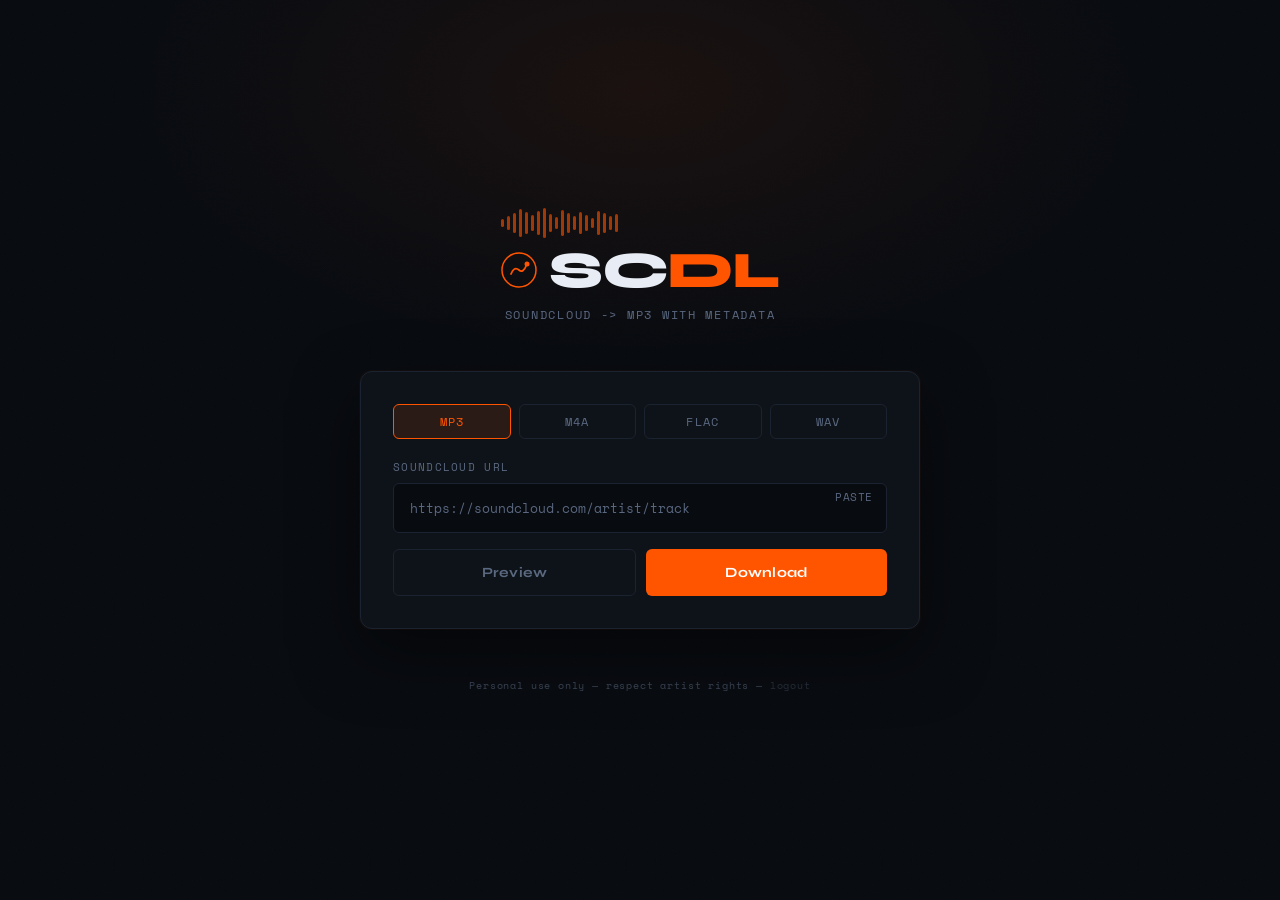
==== templates/index.html @ ccfe465f "Initial v1 project soundcloud" ====
<!DOCTYPE html>
<html lang="en">
<head>
  <meta charset="UTF-8" />
  <meta name="viewport" content="width=device-width, initial-scale=1.0" />
  <title>SC Downloader</title>
  <link rel="preconnect" href="https://fonts.googleapis.com" />
  <link href="https://fonts.googleapis.com/css2?family=Space+Mono:wght@400;700&family=Syne:wght@400;700;800&display=swap" rel="stylesheet" />
  <link rel="stylesheet" href="/static/style.css" />
</head>
<body>
<div class="wrapper">

  <header>
    <div class="waveform" id="waveform"></div>
    <div class="logo-line">
      <div class="logo-icon">
        <svg viewBox="0 0 36 36" fill="none" xmlns="http://www.w3.org/2000/svg">
          <circle cx="18" cy="18" r="17" stroke="#FF5500" stroke-width="1.5"/>
          <path d="M10 22 Q13 14 18 18 Q22 22 26 12" stroke="#FF5500" stroke-width="1.8" stroke-linecap="round" fill="none"/>
          <circle cx="26" cy="12" r="2.5" fill="#FF5500"/>
        </svg>
      </div>
      <h1>SC<span>DL</span></h1>
    </div>
    <p class="tagline">SoundCloud -> MP3 with metadata</p>
  </header>

  <div class="card">

    <!-- FORMAT -->
    <div class="format-row" id="fmtRow">
      <button class="fmt-btn active" data-fmt="mp3">MP3</button>
      <button class="fmt-btn" data-fmt="m4a">M4A</button>
      <button class="fmt-btn" data-fmt="flac">FLAC</button>
      <button class="fmt-btn" data-fmt="wav">WAV</button>
    </div>

    <!-- URL INPUT -->
    <div class="input-group">
      <label class="input-label" for="urlInput">SoundCloud URL</label>
      <input
        class="url-input"
        id="urlInput"
        type="url"
        placeholder="https://soundcloud.com/artist/track"
        autocomplete="off"
        spellcheck="false"
      />
      <button class="paste-btn" id="pasteBtn" title="Paste from clipboard">PASTE</button>
    </div>

    <!-- PLAYLIST BAR -->
    <div class="playlist-bar" id="playlistBar">
      <svg width="14" height="14" viewBox="0 0 24 24" fill="none">
        <path d="M3 6h18M3 12h18M3 18h12" stroke="#FF5500" stroke-width="2" stroke-linecap="round"/>
      </svg>
      <span id="playlistLabel">Loading playlist...</span>
    </div>

    <!-- PREVIEW -->
    <div class="preview" id="preview">
      <div class="preview-thumb-placeholder" id="thumbPlaceholder">
        <svg width="24" height="24" viewBox="0 0 24 24" fill="none">
          <circle cx="12" cy="12" r="10" stroke="#2E3D52" stroke-width="1.5"/>
          <path d="M9 8l8 4-8 4V8z" fill="#5A6880"/>
        </svg>
      </div>
      <img class="preview-thumb" id="thumbImg" style="display:none" alt="cover" />
      <div class="preview-info">
        <div class="preview-title" id="previewTitle">-</div>
        <div class="preview-artist" id="previewArtist">-</div>
        <div class="preview-duration" id="previewDuration"></div>
      </div>
    </div>

    <!-- BUTTONS -->
    <div class="btn-row">
      <button class="btn btn-secondary" id="infoBtn">Preview</button>
      <button class="btn btn-primary" id="dlBtn">Download</button>
    </div>
    <button class="btn btn-playlist" id="dlAllBtn" style="display:none">Download All (ZIP)</button>

    <!-- PROGRESS -->
    <div class="progress-wrap" id="progressWrap">
      <div class="progress-bar-track"><div class="progress-bar-fill" id="progressFill"></div></div>
      <div class="progress-label" id="progressLabel">Fetching track...</div>
    </div>

    <!-- STATUS -->
    <div class="status" id="status"></div>

  </div>

  <footer>Personal use only &mdash; respect artist rights &mdash; <a href="/logout" style="color:inherit;opacity:0.6;text-decoration:none">logout</a></footer>

</div>

<script src="/static/main.js"></script>
</body>
</html>
---- static/style.css ----
*, *::before, *::after { box-sizing: border-box; margin: 0; padding: 0; }

:root {
  --bg:       #080B10;
  --surface:  #0E1319;
  --border:   #1C2330;
  --border-hi:#2E3D52;
  --accent:   #FF5500;
  --accent2:  #FF8C42;
  --text:     #E8EDF5;
  --muted:    #5A6880;
  --success:  #2ECC71;
  --error:    #E74C3C;
  --radius:   6px;
  --mono:     'Space Mono', monospace;
  --display:  'Syne', sans-serif;
}

html, body {
  height: 100%;
  background: var(--bg);
  color: var(--text);
  font-family: var(--display);
  overflow-x: hidden;
}

/* -- GRAIN OVERLAY -- */
body::before {
  content: '';
  position: fixed; inset: 0; z-index: 0; pointer-events: none;
  background-image: url("data:image/svg+xml,%3Csvg viewBox='0 0 256 256' xmlns='http://www.w3.org/2000/svg'%3E%3Cfilter id='noise'%3E%3CfeTurbulence type='fractalNoise' baseFrequency='0.9' numOctaves='4' stitchTiles='stitch'/%3E%3C/filter%3E%3Crect width='100%25' height='100%25' filter='url(%23noise)' opacity='0.04'/%3E%3C/svg%3E");
  background-size: 256px 256px;
  opacity: 0.5;
}

/* -- GLOW SPOT -- */
body::after {
  content: '';
  position: fixed;
  top: -20vh; left: 50%; transform: translateX(-50%);
  width: 80vw; height: 60vh;
  background: radial-gradient(ellipse at center, rgba(255,85,0,0.07) 0%, transparent 70%);
  pointer-events: none; z-index: 0;
}

.wrapper {
  position: relative; z-index: 1;
  min-height: 100vh;
  display: flex; flex-direction: column;
  align-items: center; justify-content: center;
  padding: 48px 24px;
  gap: 48px;
}

/* -- HEADER -- */
header {
  text-align: center;
}
.logo-line {
  display: flex; align-items: center; gap: 12px;
  justify-content: center;
  margin-bottom: 10px;
}
.logo-icon {
  width: 36px; height: 36px;
  display: flex; align-items: center; justify-content: center;
}
.logo-icon svg { width: 100%; height: 100%; }

h1 {
  font-size: clamp(2rem, 5vw, 3.2rem);
  font-weight: 800;
  letter-spacing: -0.03em;
  line-height: 1;
}
h1 span { color: var(--accent); }

.tagline {
  font-family: var(--mono);
  font-size: 0.72rem;
  color: var(--muted);
  letter-spacing: 0.15em;
  text-transform: uppercase;
  margin-top: 8px;
}

/* -- WAVEFORM DECORATION -- */
.waveform {
  display: flex; align-items: center; gap: 3px;
  height: 32px; margin: 0 auto 6px;
}
.waveform .bar {
  width: 3px; background: var(--accent);
  border-radius: 2px; opacity: 0.6;
  animation: wave 1.2s ease-in-out infinite;
}
@keyframes wave {
  0%, 100% { transform: scaleY(0.3); }
  50%       { transform: scaleY(1); }
}

/* -- CARD -- */
.card {
  width: 100%; max-width: 560px;
  background: var(--surface);
  border: 1px solid var(--border);
  border-radius: 12px;
  padding: 32px;
  box-shadow: 0 0 0 1px rgba(255,85,0,0.04), 0 24px 64px rgba(0,0,0,0.5);
}

/* -- FORMAT SELECTOR -- */
.format-row {
  display: flex; gap: 8px; margin-bottom: 20px;
}
.fmt-btn {
  flex: 1;
  padding: 8px 4px;
  background: transparent;
  border: 1px solid var(--border);
  border-radius: var(--radius);
  color: var(--muted);
  font-family: var(--mono);
  font-size: 0.72rem;
  letter-spacing: 0.1em;
  cursor: pointer;
  transition: all 0.15s;
}
.fmt-btn:hover { border-color: var(--border-hi); color: var(--text); }
.fmt-btn.active {
  background: rgba(255,85,0,0.12);
  border-color: var(--accent);
  color: var(--accent);
}

/* -- URL INPUT -- */
.input-group {
  position: relative; margin-bottom: 16px;
}
.input-label {
  display: block;
  font-family: var(--mono);
  font-size: 0.68rem;
  color: var(--muted);
  letter-spacing: 0.12em;
  text-transform: uppercase;
  margin-bottom: 8px;
}
.url-input {
  width: 100%;
  background: var(--bg);
  border: 1px solid var(--border);
  border-radius: var(--radius);
  padding: 14px 48px 14px 16px;
  color: var(--text);
  font-family: var(--mono);
  font-size: 0.82rem;
  outline: none;
  transition: border-color 0.15s, box-shadow 0.15s;
}
.url-input::placeholder { color: var(--muted); }
.url-input:focus {
  border-color: var(--accent);
  box-shadow: 0 0 0 3px rgba(255,85,0,0.1);
}
.paste-btn {
  position: absolute; right: 10px; top: 50%;
  transform: translateY(-50%);
  background: none; border: none;
  color: var(--muted); cursor: pointer;
  font-size: 0.7rem; font-family: var(--mono);
  letter-spacing: 0.05em;
  transition: color 0.15s;
  padding: 4px;
}
.paste-btn:hover { color: var(--accent); }

/* -- PREVIEW CARD -- */
.preview {
  display: none;
  background: var(--bg);
  border: 1px solid var(--border);
  border-radius: var(--radius);
  padding: 14px;
  margin-bottom: 16px;
  gap: 14px;
  align-items: flex-start;
}
.preview.visible { display: flex; }
.preview-thumb {
  width: 64px; height: 64px;
  border-radius: 4px;
  object-fit: cover;
  flex-shrink: 0;
  background: var(--border);
}
.preview-thumb-placeholder {
  width: 64px; height: 64px;
  border-radius: 4px;
  background: var(--border);
  flex-shrink: 0;
  display: flex; align-items: center; justify-content: center;
}
.preview-info { flex: 1; min-width: 0; }
.preview-title {
  font-weight: 700;
  font-size: 0.9rem;
  white-space: nowrap;
  overflow: hidden;
  text-overflow: ellipsis;
  margin-bottom: 4px;
}
.preview-artist {
  font-family: var(--mono);
  font-size: 0.7rem;
  color: var(--muted);
  margin-bottom: 6px;
}
.preview-duration {
  font-family: var(--mono);
  font-size: 0.68rem;
  color: var(--accent);
}

/* -- PLAYLIST BAR -- */
.playlist-bar {
  display: none;
  align-items: center;
  gap: 8px;
  background: rgba(255,85,0,0.06);
  border: 1px solid rgba(255,85,0,0.2);
  border-radius: var(--radius);
  padding: 10px 14px;
  margin-bottom: 16px;
  font-family: var(--mono);
  font-size: 0.72rem;
  color: var(--accent);
  letter-spacing: 0.05em;
}
.playlist-bar.visible { display: flex; }

/* -- ACTION BUTTONS -- */
.btn-row { display: flex; gap: 10px; }

.btn {
  flex: 1; padding: 14px;
  border: none; border-radius: var(--radius);
  font-family: var(--display); font-weight: 700;
  font-size: 0.88rem; letter-spacing: 0.02em;
  cursor: pointer;
  transition: all 0.15s;
  position: relative; overflow: hidden;
}
.btn-secondary {
  background: transparent;
  border: 1px solid var(--border);
  color: var(--muted);
}
.btn-secondary:hover { border-color: var(--border-hi); color: var(--text); }

.btn-primary {
  background: var(--accent);
  color: #fff;
}
.btn-primary:hover { background: var(--accent2); }
.btn-primary:active { transform: scale(0.98); }
.btn-primary:disabled {
  opacity: 0.4; cursor: not-allowed;
  transform: none;
}

/* -- DOWNLOAD ALL BUTTON -- */
.btn-playlist {
  width: 100%;
  margin-top: 8px;
  padding: 12px;
  background: transparent;
  border: 1px solid var(--accent);
  border-radius: var(--radius);
  color: var(--accent);
  font-family: var(--display);
  font-weight: 700;
  font-size: 0.88rem;
  letter-spacing: 0.02em;
  cursor: pointer;
  transition: all 0.15s;
}
.btn-playlist:hover { background: rgba(255,85,0,0.1); }
.btn-playlist:disabled { opacity: 0.4; cursor: not-allowed; }

/* -- PROGRESS -- */
.progress-wrap {
  display: none;
  margin-top: 16px;
}
.progress-wrap.visible { display: block; }
.progress-bar-track {
  height: 3px;
  background: var(--border);
  border-radius: 2px;
  overflow: hidden;
  margin-bottom: 8px;
}
.progress-bar-fill {
  height: 100%;
  background: linear-gradient(90deg, var(--accent), var(--accent2));
  border-radius: 2px;
  width: 0%;
  transition: width 0.3s;
  animation: indeterminate 1.5s ease-in-out infinite;
}
@keyframes indeterminate {
  0%   { transform: translateX(-100%) scaleX(0.5); }
  100% { transform: translateX(200%) scaleX(0.5); }
}
.progress-label {
  font-family: var(--mono);
  font-size: 0.68rem;
  color: var(--muted);
  letter-spacing: 0.08em;
}

/* -- STATUS MESSAGE -- */
.status {
  display: none;
  margin-top: 14px;
  padding: 12px 14px;
  border-radius: var(--radius);
  font-family: var(--mono);
  font-size: 0.75rem;
  line-height: 1.5;
}
.status.visible { display: block; }
.status.error { background: rgba(231,76,60,0.1); border: 1px solid rgba(231,76,60,0.3); color: var(--error); }
.status.success { background: rgba(46,204,113,0.08); border: 1px solid rgba(46,204,113,0.2); color: var(--success); }

/* -- FOOTER -- */
footer {
  font-family: var(--mono);
  font-size: 0.65rem;
  color: var(--muted);
  text-align: center;
  letter-spacing: 0.08em;
  opacity: 0.6;
}

/* -- FADE-IN -- */
.card, header { animation: fadeUp 0.5s ease both; }
header { animation-delay: 0s; }
.card  { animation-delay: 0.1s; }
@keyframes fadeUp {
  from { opacity: 0; transform: translateY(16px); }
  to   { opacity: 1; transform: translateY(0); }
}
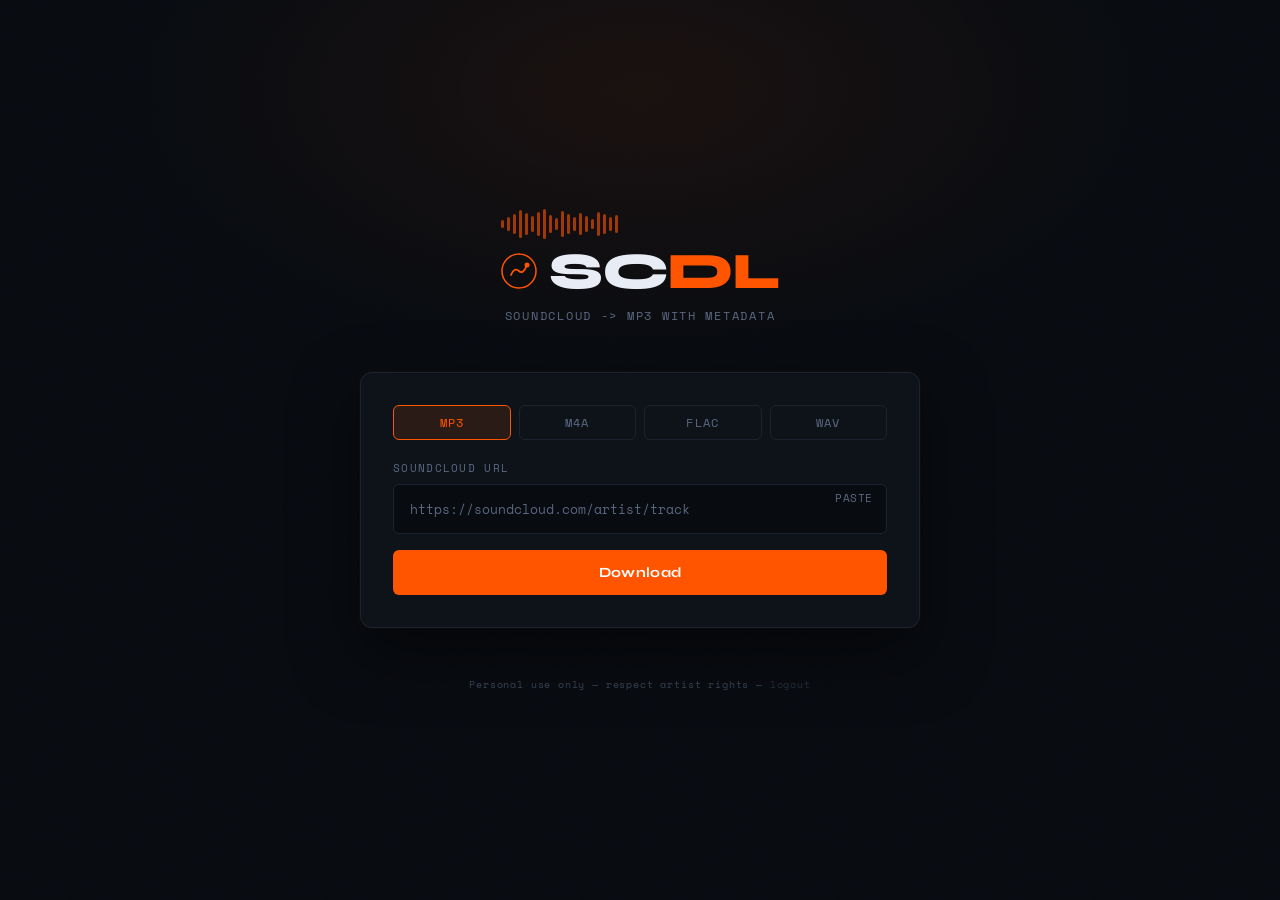
==== commit 8e8498cb: "add a queue" ====
--- a/templates/index.html
+++ b/templates/index.html
@@ -58,25 +58,8 @@
       <span id="playlistLabel">Loading playlist...</span>
     </div>
 
-    <!-- PREVIEW -->
-    <div class="preview" id="preview">
-      <div class="preview-thumb-placeholder" id="thumbPlaceholder">
-        <svg width="24" height="24" viewBox="0 0 24 24" fill="none">
-          <circle cx="12" cy="12" r="10" stroke="#2E3D52" stroke-width="1.5"/>
-          <path d="M9 8l8 4-8 4V8z" fill="#5A6880"/>
-        </svg>
-      </div>
-      <img class="preview-thumb" id="thumbImg" style="display:none" alt="cover" />
-      <div class="preview-info">
-        <div class="preview-title" id="previewTitle">-</div>
-        <div class="preview-artist" id="previewArtist">-</div>
-        <div class="preview-duration" id="previewDuration"></div>
-      </div>
-    </div>
-
     <!-- BUTTONS -->
     <div class="btn-row">
-      <button class="btn btn-secondary" id="infoBtn">Preview</button>
       <button class="btn btn-primary" id="dlBtn">Download</button>
     </div>
     <button class="btn btn-playlist" id="dlAllBtn" style="display:none">Download All (ZIP)</button>
@@ -90,6 +73,9 @@
     <!-- STATUS -->
     <div class="status" id="status"></div>
 
+    <!-- DOWNLOAD QUEUE -->
+    <div class="dl-queue" id="dlQueue"></div>
+
   </div>
 
   <footer>Personal use only &mdash; respect artist rights &mdash; <a href="/logout" style="color:inherit;opacity:0.6;text-decoration:none">logout</a></footer>
--- a/static/style.css
+++ b/static/style.css
@@ -240,7 +240,7 @@
 .playlist-bar.visible { display: flex; }
 
 /* -- ACTION BUTTONS -- */
-.btn-row { display: flex; gap: 10px; }
+.btn-row { display: flex; gap: 10px; width: 100%; }
 
 .btn {
   flex: 1; padding: 14px;
@@ -334,6 +334,118 @@
 .status.error { background: rgba(231,76,60,0.1); border: 1px solid rgba(231,76,60,0.3); color: var(--error); }
 .status.success { background: rgba(46,204,113,0.08); border: 1px solid rgba(46,204,113,0.2); color: var(--success); }
 
+/* -- DOWNLOAD QUEUE -- */
+.dl-queue {
+  display: none;
+  flex-direction: column;
+  gap: 6px;
+  margin-top: 16px;
+}
+.dl-queue.has-items { display: flex; }
+
+.dl-item {
+  display: flex;
+  align-items: center;
+  gap: 10px;
+  padding: 10px 12px;
+  background: var(--bg);
+  border: 1px solid var(--border);
+  border-radius: var(--radius);
+  transition: border-color 0.2s;
+}
+.dl-item.fetching    { border-color: rgba(255,85,0,0.15); }
+.dl-item.downloading { border-color: rgba(255,85,0,0.3); }
+.dl-item.done        { border-color: rgba(46,204,113,0.25); }
+.dl-item.error       { border-color: rgba(231,76,60,0.25); }
+
+/* thumbnail */
+.dl-thumb {
+  width: 44px; height: 44px;
+  border-radius: 4px;
+  background: var(--border);
+  flex-shrink: 0;
+  display: flex; align-items: center; justify-content: center;
+  overflow: hidden;
+}
+.dl-thumb img { width: 100%; height: 100%; object-fit: cover; display: block; }
+
+/* track info */
+.dl-info { flex: 1; min-width: 0; }
+.dl-title {
+  font-family: var(--display);
+  font-weight: 700;
+  font-size: 0.82rem;
+  white-space: nowrap;
+  overflow: hidden;
+  text-overflow: ellipsis;
+  color: var(--text);
+  margin-bottom: 3px;
+}
+.dl-meta {
+  font-family: var(--mono);
+  font-size: 0.62rem;
+  color: var(--muted);
+  white-space: nowrap;
+  overflow: hidden;
+  text-overflow: ellipsis;
+}
+
+/* status column */
+.dl-status-col {
+  flex-shrink: 0;
+  display: flex;
+  flex-direction: column;
+  align-items: center;
+  gap: 4px;
+}
+
+.dl-spinner {
+  width: 14px; height: 14px;
+  border: 2px solid rgba(255,85,0,0.2);
+  border-top-color: var(--accent);
+  border-radius: 50%;
+  animation: spin 0.8s linear infinite;
+}
+@keyframes spin { to { transform: rotate(360deg); } }
+
+.dl-item-icon {
+  width: 14px; height: 14px;
+  display: flex; align-items: center; justify-content: center;
+}
+.dl-item.done  .dl-item-icon { color: var(--success); }
+.dl-item.error .dl-item-icon { color: var(--error); }
+
+.dl-badge {
+  font-family: var(--mono);
+  font-size: 0.6rem;
+  letter-spacing: 0.08em;
+  text-transform: uppercase;
+  padding: 2px 6px;
+  border-radius: 3px;
+  white-space: nowrap;
+}
+.dl-item.fetching    .dl-badge { color: var(--muted);   background: rgba(90,104,128,0.15); }
+.dl-item.downloading .dl-badge { color: var(--accent);  background: rgba(255,85,0,0.1); }
+.dl-item.done        .dl-badge { color: var(--success); background: rgba(46,204,113,0.1); }
+.dl-item.error       .dl-badge { color: var(--error);   background: rgba(231,76,60,0.1); }
+
+/* dismiss button */
+.dl-item-close {
+  flex-shrink: 0;
+  background: none; border: none;
+  color: var(--muted);
+  cursor: pointer;
+  font-size: 1rem;
+  line-height: 1;
+  padding: 0 2px;
+  opacity: 0;
+  pointer-events: none;
+  transition: opacity 0.15s, color 0.15s;
+}
+.dl-item.done .dl-item-close,
+.dl-item.error .dl-item-close { opacity: 0.5; pointer-events: auto; }
+.dl-item-close:hover { opacity: 1; color: var(--text); }
+
 /* -- FOOTER -- */
 footer {
   font-family: var(--mono);
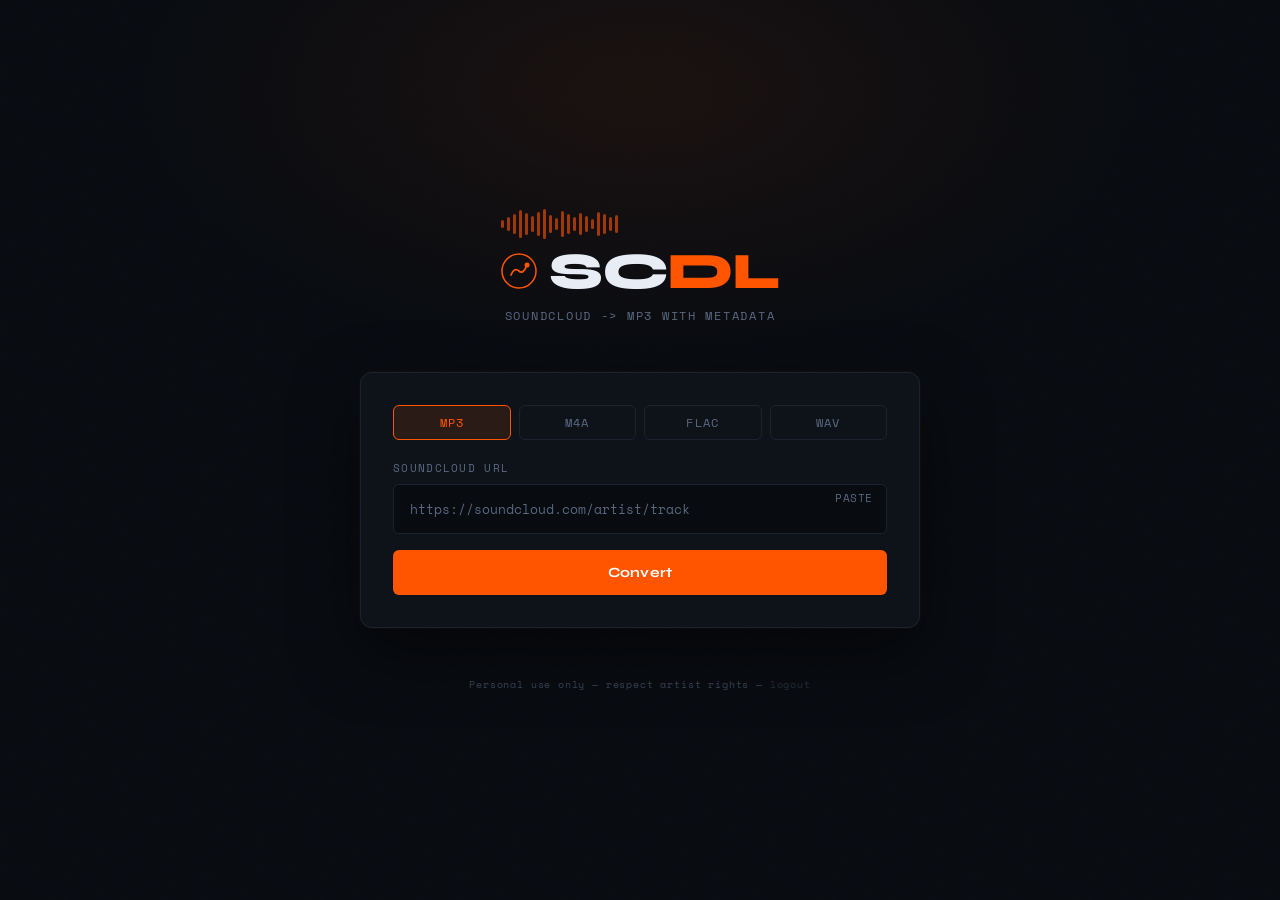
==== commit ce83400a: "replace format and download button" ====
--- a/templates/index.html
+++ b/templates/index.html
@@ -60,15 +60,9 @@
 
     <!-- BUTTONS -->
     <div class="btn-row">
-      <button class="btn btn-primary" id="dlBtn">Download</button>
+      <button class="btn btn-primary" id="dlBtn">Convert</button>
     </div>
-    <button class="btn btn-playlist" id="dlAllBtn" style="display:none">Download All (ZIP)</button>
-
-    <!-- PROGRESS -->
-    <div class="progress-wrap" id="progressWrap">
-      <div class="progress-bar-track"><div class="progress-bar-fill" id="progressFill"></div></div>
-      <div class="progress-label" id="progressLabel">Fetching track...</div>
-    </div>
+    <button class="btn btn-playlist" id="dlAllBtn" style="display:none">Convert All (ZIP)</button>
 
     <!-- STATUS -->
     <div class="status" id="status"></div>
--- a/static/style.css
+++ b/static/style.css
@@ -353,8 +353,10 @@
   border-radius: var(--radius);
   transition: border-color 0.2s;
 }
+.dl-item.queued      { border-color: rgba(90,104,128,0.2); opacity: 0.75; }
 .dl-item.fetching    { border-color: rgba(255,85,0,0.15); }
 .dl-item.downloading { border-color: rgba(255,85,0,0.3); }
+.dl-item.ready       { border-color: rgba(46,204,113,0.35); }
 .dl-item.done        { border-color: rgba(46,204,113,0.25); }
 .dl-item.error       { border-color: rgba(231,76,60,0.25); }
 
@@ -381,6 +383,12 @@
   color: var(--text);
   margin-bottom: 3px;
 }
+.dl-meta-row {
+  display: flex;
+  align-items: center;
+  gap: 6px;
+  min-width: 0;
+}
 .dl-meta {
   font-family: var(--mono);
   font-size: 0.62rem;
@@ -388,6 +396,19 @@
   white-space: nowrap;
   overflow: hidden;
   text-overflow: ellipsis;
+  min-width: 0;
+}
+.dl-fmt {
+  font-family: var(--mono);
+  font-size: 0.58rem;
+  letter-spacing: 0.06em;
+  padding: 1px 5px;
+  border-radius: 3px;
+  color: var(--accent);
+  background: rgba(255,85,0,0.1);
+  border: 1px solid rgba(255,85,0,0.18);
+  text-transform: uppercase;
+  flex-shrink: 0;
 }
 
 /* status column */
@@ -424,10 +445,29 @@
   border-radius: 3px;
   white-space: nowrap;
 }
+.dl-item.queued      .dl-badge { color: var(--muted);   background: rgba(90,104,128,0.12); }
 .dl-item.fetching    .dl-badge { color: var(--muted);   background: rgba(90,104,128,0.15); }
 .dl-item.downloading .dl-badge { color: var(--accent);  background: rgba(255,85,0,0.1); }
 .dl-item.done        .dl-badge { color: var(--success); background: rgba(46,204,113,0.1); }
 .dl-item.error       .dl-badge { color: var(--error);   background: rgba(231,76,60,0.1); }
+
+.dl-download-btn {
+  display: inline-block;
+  font-family: var(--mono);
+  font-size: 0.6rem;
+  letter-spacing: 0.08em;
+  text-transform: uppercase;
+  padding: 4px 8px;
+  border-radius: 3px;
+  background: rgba(46,204,113,0.12);
+  border: 1px solid rgba(46,204,113,0.3);
+  color: var(--success);
+  text-decoration: none;
+  cursor: pointer;
+  white-space: nowrap;
+  transition: background 0.15s;
+}
+.dl-download-btn:hover { background: rgba(46,204,113,0.22); }
 
 /* dismiss button */
 .dl-item-close {
@@ -442,6 +482,8 @@
   pointer-events: none;
   transition: opacity 0.15s, color 0.15s;
 }
+.dl-item.queued .dl-item-close,
+.dl-item.ready .dl-item-close,
 .dl-item.done .dl-item-close,
 .dl-item.error .dl-item-close { opacity: 0.5; pointer-events: auto; }
 .dl-item-close:hover { opacity: 1; color: var(--text); }
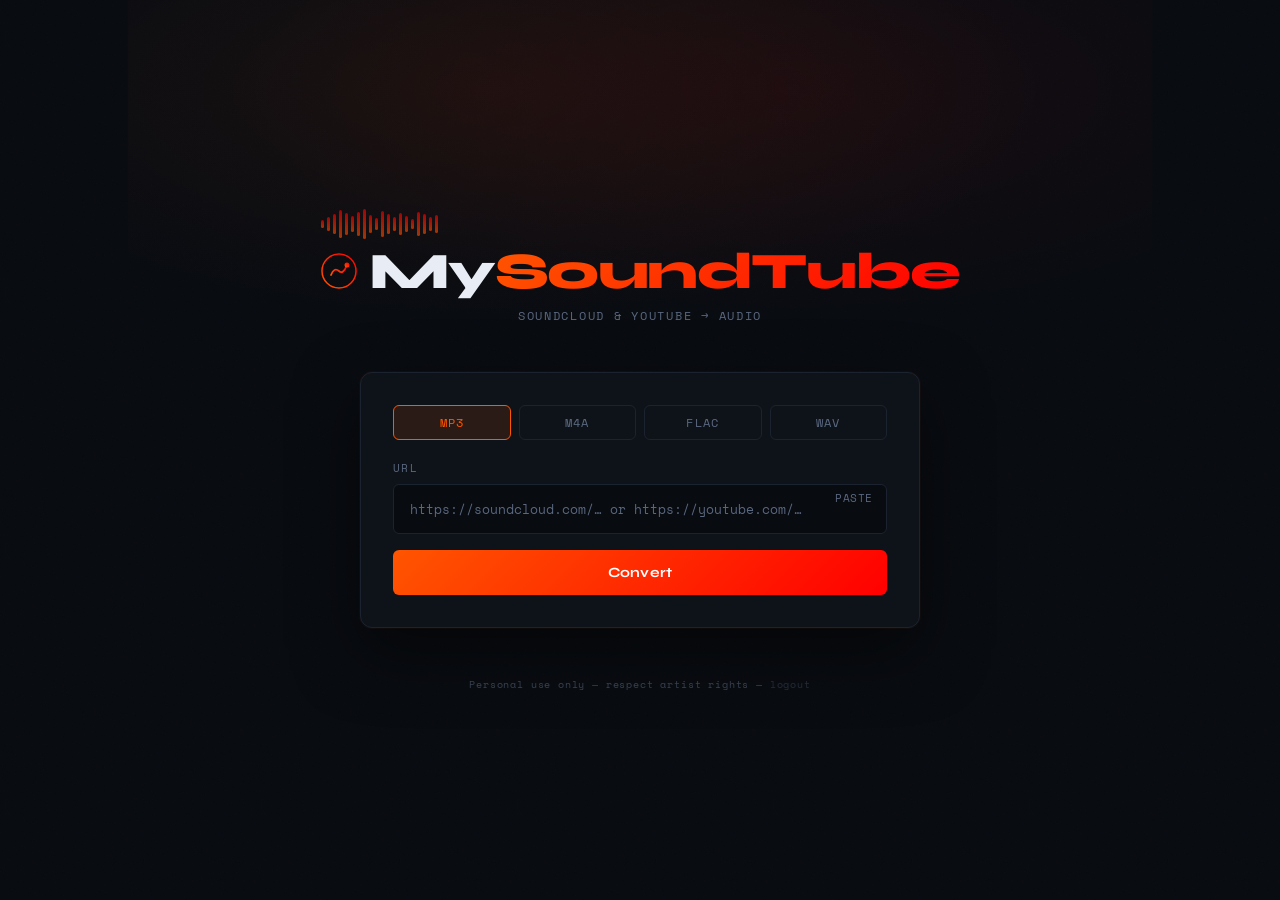
==== commit 1c5c1fb7: "security + cleaning files + rebranding" ====
--- a/templates/index.html
+++ b/templates/index.html
@@ -3,10 +3,11 @@
 <head>
   <meta charset="UTF-8" />
   <meta name="viewport" content="width=device-width, initial-scale=1.0" />
-  <title>SC Downloader</title>
+  <title>MySoundTube</title>
   <link rel="preconnect" href="https://fonts.googleapis.com" />
   <link href="https://fonts.googleapis.com/css2?family=Space+Mono:wght@400;700&family=Syne:wght@400;700;800&display=swap" rel="stylesheet" />
   <link rel="stylesheet" href="/static/style.css" />
+  <link rel="icon" type="image/svg+xml" href="data:image/svg+xml,%3Csvg viewBox='0 0 36 36' fill='none' xmlns='http://www.w3.org/2000/svg'%3E%3Ccircle cx='18' cy='18' r='17' stroke='%23FF5500' stroke-width='1.5'/%3E%3Cpath d='M10 22 Q13 14 18 18 Q22 22 26 12' stroke='%23FF5500' stroke-width='1.8' stroke-linecap='round' fill='none'/%3E%3Ccircle cx='26' cy='12' r='2.5' fill='%23FF5500'/%3E%3C/svg%3E" />
 </head>
 <body>
 <div class="wrapper">
@@ -16,14 +17,20 @@
     <div class="logo-line">
       <div class="logo-icon">
         <svg viewBox="0 0 36 36" fill="none" xmlns="http://www.w3.org/2000/svg">
-          <circle cx="18" cy="18" r="17" stroke="#FF5500" stroke-width="1.5"/>
-          <path d="M10 22 Q13 14 18 18 Q22 22 26 12" stroke="#FF5500" stroke-width="1.8" stroke-linecap="round" fill="none"/>
-          <circle cx="26" cy="12" r="2.5" fill="#FF5500"/>
+          <defs>
+            <linearGradient id="logoGrad" x1="0%" y1="100%" x2="100%" y2="0%">
+              <stop offset="0%" stop-color="#FF5500"/>
+              <stop offset="100%" stop-color="#FF0000"/>
+            </linearGradient>
+          </defs>
+          <circle cx="18" cy="18" r="17" stroke="url(#logoGrad)" stroke-width="1.5"/>
+          <path d="M10 22 Q13 14 18 18 Q22 22 26 12" stroke="url(#logoGrad)" stroke-width="1.8" stroke-linecap="round" fill="none"/>
+          <circle cx="26" cy="12" r="2.5" fill="url(#logoGrad)"/>
         </svg>
       </div>
-      <h1>SC<span>DL</span></h1>
+      <h1>My<span>SoundTube</span></h1>
     </div>
-    <p class="tagline">SoundCloud -> MP3 with metadata</p>
+    <p class="tagline">SoundCloud & YouTube → Audio</p>
   </header>
 
   <div class="card">
@@ -38,17 +45,18 @@
 
     <!-- URL INPUT -->
     <div class="input-group">
-      <label class="input-label" for="urlInput">SoundCloud URL</label>
+      <label class="input-label" for="urlInput">URL</label>
       <input
         class="url-input"
         id="urlInput"
         type="url"
-        placeholder="https://soundcloud.com/artist/track"
+        placeholder="https://soundcloud.com/… or https://youtube.com/…"
         autocomplete="off"
         spellcheck="false"
       />
       <button class="paste-btn" id="pasteBtn" title="Paste from clipboard">PASTE</button>
     </div>
+    <span id="platformBadge" class="platform-badge" style="display:none"></span>
 
     <!-- PLAYLIST BAR -->
     <div class="playlist-bar" id="playlistBar">
--- a/static/style.css
+++ b/static/style.css
@@ -7,6 +7,8 @@
   --border-hi:#2E3D52;
   --accent:   #FF5500;
   --accent2:  #FF8C42;
+  --yt:       #FF0000;
+  --gradient: linear-gradient(135deg, var(--accent), var(--yt));
   --text:     #E8EDF5;
   --muted:    #5A6880;
   --success:  #2ECC71;
@@ -39,7 +41,9 @@
   position: fixed;
   top: -20vh; left: 50%; transform: translateX(-50%);
   width: 80vw; height: 60vh;
-  background: radial-gradient(ellipse at center, rgba(255,85,0,0.07) 0%, transparent 70%);
+  background:
+    radial-gradient(ellipse at 35% center, rgba(255,85,0,0.07) 0%, transparent 60%),
+    radial-gradient(ellipse at 65% center, rgba(255,0,0,0.06) 0%, transparent 60%);
   pointer-events: none; z-index: 0;
 }
 
@@ -73,7 +77,12 @@
   letter-spacing: -0.03em;
   line-height: 1;
 }
-h1 span { color: var(--accent); }
+h1 span {
+  background: var(--gradient);
+  -webkit-background-clip: text;
+  -webkit-text-fill-color: transparent;
+  background-clip: text;
+}
 
 .tagline {
   font-family: var(--mono);
@@ -90,7 +99,7 @@
   height: 32px; margin: 0 auto 6px;
 }
 .waveform .bar {
-  width: 3px; background: var(--accent);
+  width: 3px; background: linear-gradient(to top, var(--accent), var(--yt));
   border-radius: 2px; opacity: 0.6;
   animation: wave 1.2s ease-in-out infinite;
 }
@@ -175,6 +184,19 @@
 }
 .paste-btn:hover { color: var(--accent); }
 
+/* -- PLATFORM BADGE -- */
+.platform-badge {
+  display: inline-block;
+  font-family: var(--mono);
+  font-size: 0.62rem;
+  letter-spacing: 0.08em;
+  text-transform: uppercase;
+  padding: 2px 8px;
+  border-radius: 3px;
+  border: 1px solid;
+  margin-bottom: 12px;
+}
+
 /* -- PREVIEW CARD -- */
 .preview {
   display: none;
@@ -259,10 +281,10 @@
 .btn-secondary:hover { border-color: var(--border-hi); color: var(--text); }
 
 .btn-primary {
-  background: var(--accent);
+  background: var(--gradient);
   color: #fff;
 }
-.btn-primary:hover { background: var(--accent2); }
+.btn-primary:hover { filter: brightness(1.12); }
 .btn-primary:active { transform: scale(0.98); }
 .btn-primary:disabled {
   opacity: 0.4; cursor: not-allowed;
@@ -303,7 +325,7 @@
 }
 .progress-bar-fill {
   height: 100%;
-  background: linear-gradient(90deg, var(--accent), var(--accent2));
+  background: linear-gradient(90deg, var(--accent), var(--yt));
   border-radius: 2px;
   width: 0%;
   transition: width 0.3s;
